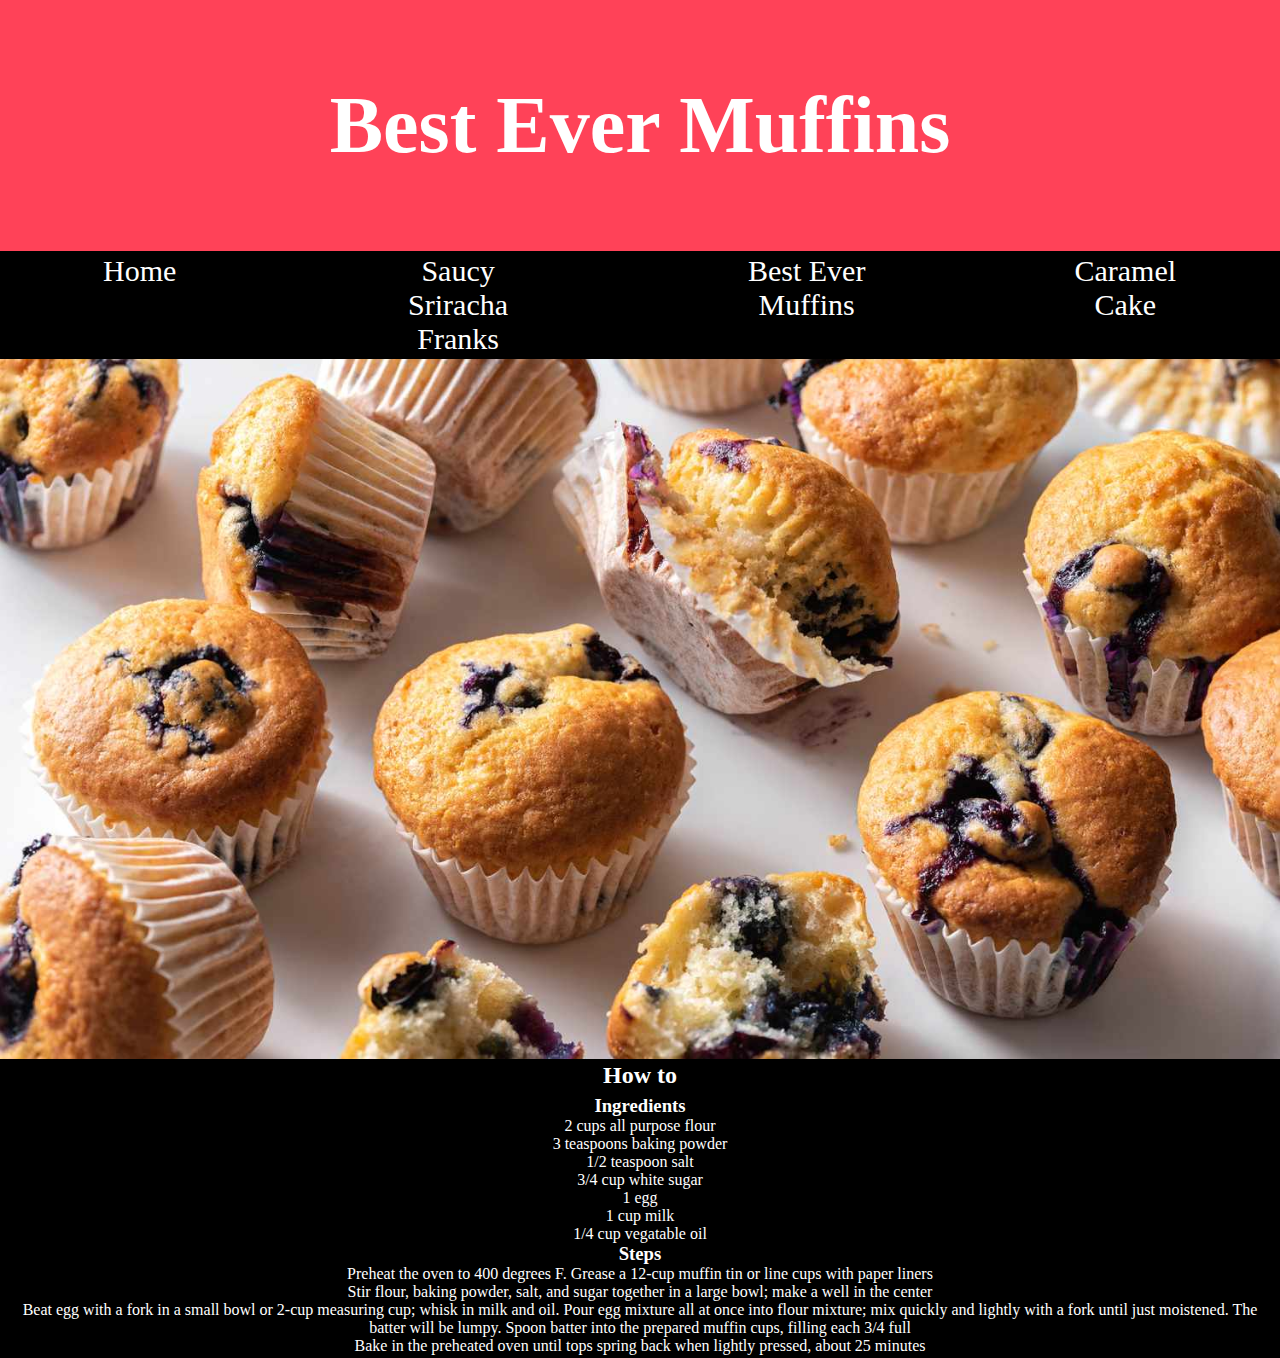
==== recipes/bem.html @ 9f04fd2d "Replaced recipes with new ones and renamed files" ====
<!DOCTYPE html>
<html lang="en">
<head>
    <meta charset="UTF-8">
    <meta http-equiv="X-UA-Compatible" content="IE=edge">
    <meta name="viewport" content="width=device-width, initial-scale=1.0">
    <title>Best Ever Muffins</title>
    <link href="recipestyles.css" rel="stylesheet">
</head>
<body>
    <h1 class="header main">Best Ever Muffins</h1>
    <ul class="navigation">
        <li><a href="../index.html">Home</a></li>
        <li><a href="../recipes/ssf.html">Saucy Sriracha Franks</a></li>
        <li><a href="../recipes/bem.html">Best Ever Muffins</a></li>
        <li><a href="../recipes/carca.html">Caramel Cake</a></li>
    </ul>
    <img src="../images/muffins.jpg" alt="muffins">
<div class="container">
    <h2>How to</h2>
</div>
<div class="container2">
    <div class="ingredients">
        <h3>Ingredients</h3>
        <ul>
            <li>2 cups all purpose flour</li>
            <li>3 teaspoons baking powder</li>
            <li>1/2 teaspoon salt</li>
            <li>3/4 cup white sugar</li>
            <li>1 egg</li>
            <li>1 cup milk</li>
            <li>1/4 cup vegatable oil</li>
        </ul>
    </div>
    <div class="steps">
        <h3>Steps</h3>
        <ol>
            <li>Preheat the oven to 400 degrees F. Grease a 12-cup muffin tin or line cups with paper liners</li>
            <li>Stir flour, baking powder, salt, and sugar together in a large bowl; make a well in the center</li>
            <li>Beat egg with a fork in a small bowl or 2-cup measuring cup; whisk in milk and oil. Pour egg mixture all at once into flour mixture; mix quickly and lightly with a fork until just moistened. The batter will be lumpy. Spoon batter into the prepared muffin cups, filling each 3/4 full</li>
            <li>Bake in the preheated oven until tops spring back when lightly pressed, about 25 minutes</li>
        </ol>
    </div>
</div>
</body>
</html>
---- recipes/recipestyles.css ----
* {
    margin: 0;
    padding: 0;
}
body {
    background-color: #faf7f8;
    font-family: 'Times New Roman', Times, serif;
    color: #ff4258;
}
.header {
    background-color: #ff4258;
    margin: auto;
    text-align: center;
    padding: 80px;
    font-size: 80px;
}
.header.main {
    color: white;
}
/*Unordered list box around the lists*/
ul.navigation {
    display: flex;
    justify-content: center;
    background-color: black;
    font-size: 30px;
    text-align: center;
    padding: 3px;
    list-style: none;
}
/*The list boxes inside the unordered list box*/
.navigation li {
    padding: 0px 100px;
}
a {
    color: white;
    text-decoration: none;
}
/*Color of the link*/
a:link {
    color: white;
}
/*On anchor hover*/
a:hover {
    color: #ff4258;
    text-decoration: underline;
}
/*On achor active*/
a:active {
    color: #fc818f;
}
li {
    text-align: center;
}
/*All images inside container*/
img {
    object-fit: cover;
    height: 700px;
    width: 100%;
    display: block;
}
.container, .container2 {
    background-color: black;
    text-align: center;
    color: white;
    padding: 3px;
}
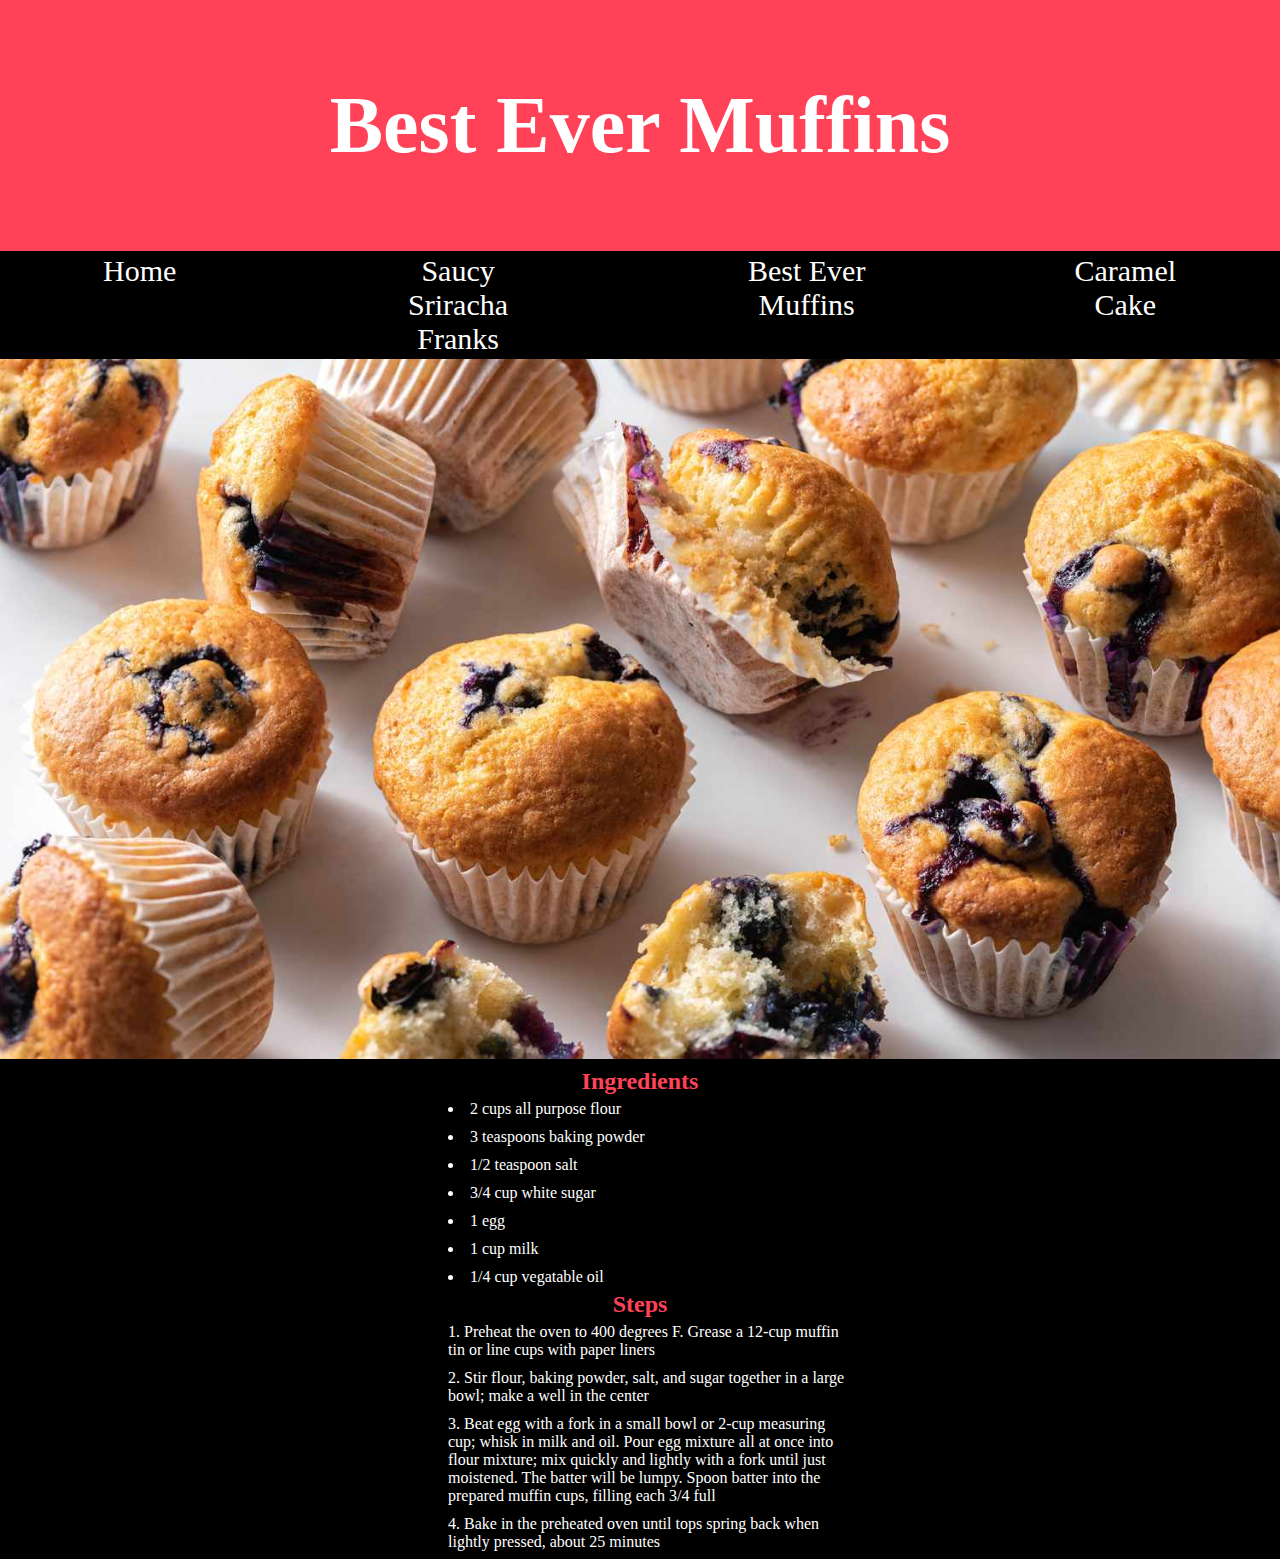
==== commit cc6242e0: "Realigned text in recipestyles" ====
--- a/recipes/bem.html
+++ b/recipes/bem.html
@@ -17,11 +17,10 @@
     </ul>
     <img src="../images/muffins.jpg" alt="muffins">
 <div class="container">
-    <h2>How to</h2>
 </div>
 <div class="container2">
     <div class="ingredients">
-        <h3>Ingredients</h3>
+        <h2>Ingredients</h2>
         <ul>
             <li>2 cups all purpose flour</li>
             <li>3 teaspoons baking powder</li>
@@ -33,7 +32,7 @@
         </ul>
     </div>
     <div class="steps">
-        <h3>Steps</h3>
+        <h2>Steps</h2>
         <ol>
             <li>Preheat the oven to 400 degrees F. Grease a 12-cup muffin tin or line cups with paper liners</li>
             <li>Stir flour, baking powder, salt, and sugar together in a large bowl; make a well in the center</li>
--- a/recipes/recipestyles.css
+++ b/recipes/recipestyles.css
@@ -6,6 +6,10 @@
     background-color: #faf7f8;
     font-family: 'Times New Roman', Times, serif;
     color: #ff4258;
+}
+h2, h3 {
+    color: #ff4258;
+    font-size: x-large;
 }
 .header {
     background-color: #ff4258;
@@ -63,4 +67,16 @@
     text-align: center;
     color: white;
     padding: 3px;
+}
+.container2 ul, .container2 ol {
+    color: white;
+    margin-left: 1em;
+    list-style-position: inside;
+}
+.container2 ul li, .container2 ol li {
+    text-align: left;
+    padding: 5px;
+    margin-left: auto;
+    margin-right: auto;
+    width: 400px;
 }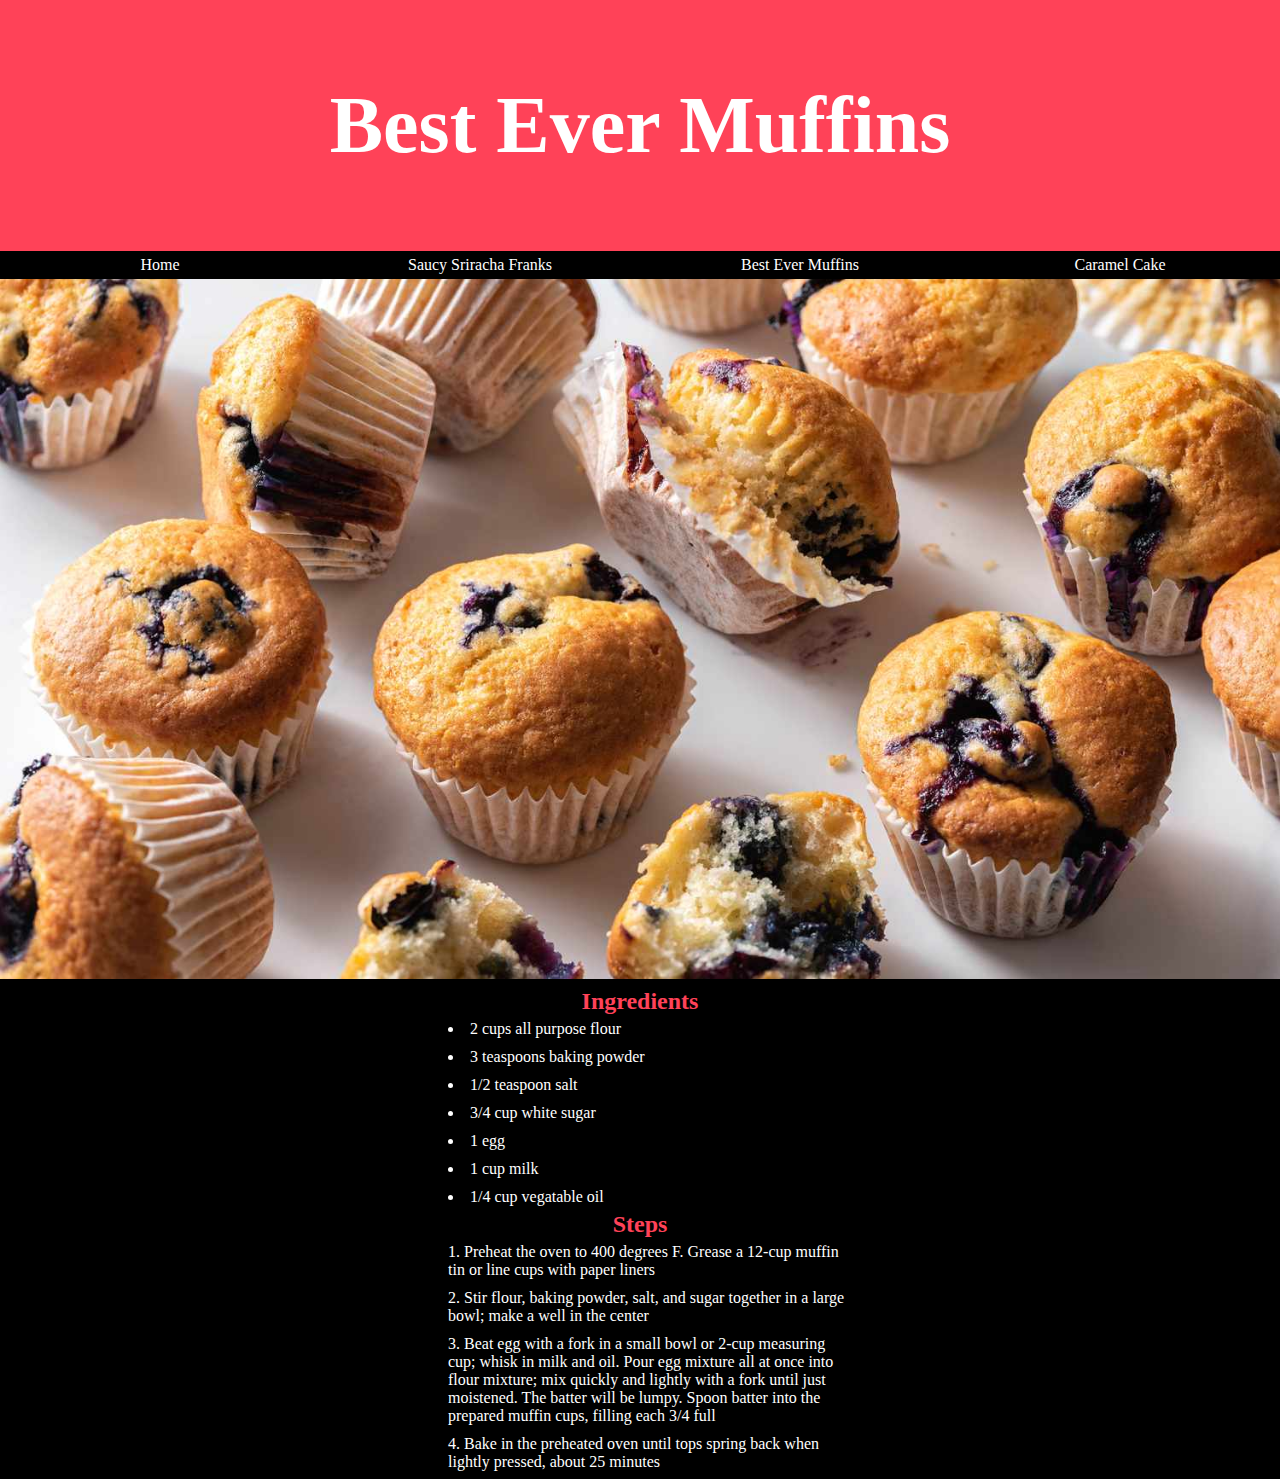
==== commit 2837cf6a: "Replaced navigation with div flex container items" ====
--- a/recipes/bem.html
+++ b/recipes/bem.html
@@ -9,12 +9,12 @@
 </head>
 <body>
     <h1 class="header main">Best Ever Muffins</h1>
-    <ul class="navigation">
-        <li><a href="../index.html">Home</a></li>
-        <li><a href="../recipes/ssf.html">Saucy Sriracha Franks</a></li>
-        <li><a href="../recipes/bem.html">Best Ever Muffins</a></li>
-        <li><a href="../recipes/carca.html">Caramel Cake</a></li>
-    </ul>
+    <div class="flex-container">
+        <div><a href="../index.html">Home</a></div>
+        <div><a href="../recipes/ssf.html">Saucy Sriracha Franks</a></div>
+        <div><a href="../recipes/bem.html">Best Ever Muffins</a></div>
+        <div><a href="../recipes/carca.html">Caramel Cake</a></div>
+    </div>
     <img src="../images/muffins.jpg" alt="muffins">
 <div class="container">
 </div>
--- a/recipes/recipestyles.css
+++ b/recipes/recipestyles.css
@@ -20,20 +20,6 @@
 }
 .header.main {
     color: white;
-}
-/*Unordered list box around the lists*/
-ul.navigation {
-    display: flex;
-    justify-content: center;
-    background-color: black;
-    font-size: 30px;
-    text-align: center;
-    padding: 3px;
-    list-style: none;
-}
-/*The list boxes inside the unordered list box*/
-.navigation li {
-    padding: 0px 100px;
 }
 a {
     color: white;
@@ -79,4 +65,13 @@
     margin-left: auto;
     margin-right: auto;
     width: 400px;
+}
+.flex-container {
+    display: flex;
+    text-align: center;
+}
+.flex-container div {
+    background-color: black;
+    padding: 5px;
+    flex: 1;
 }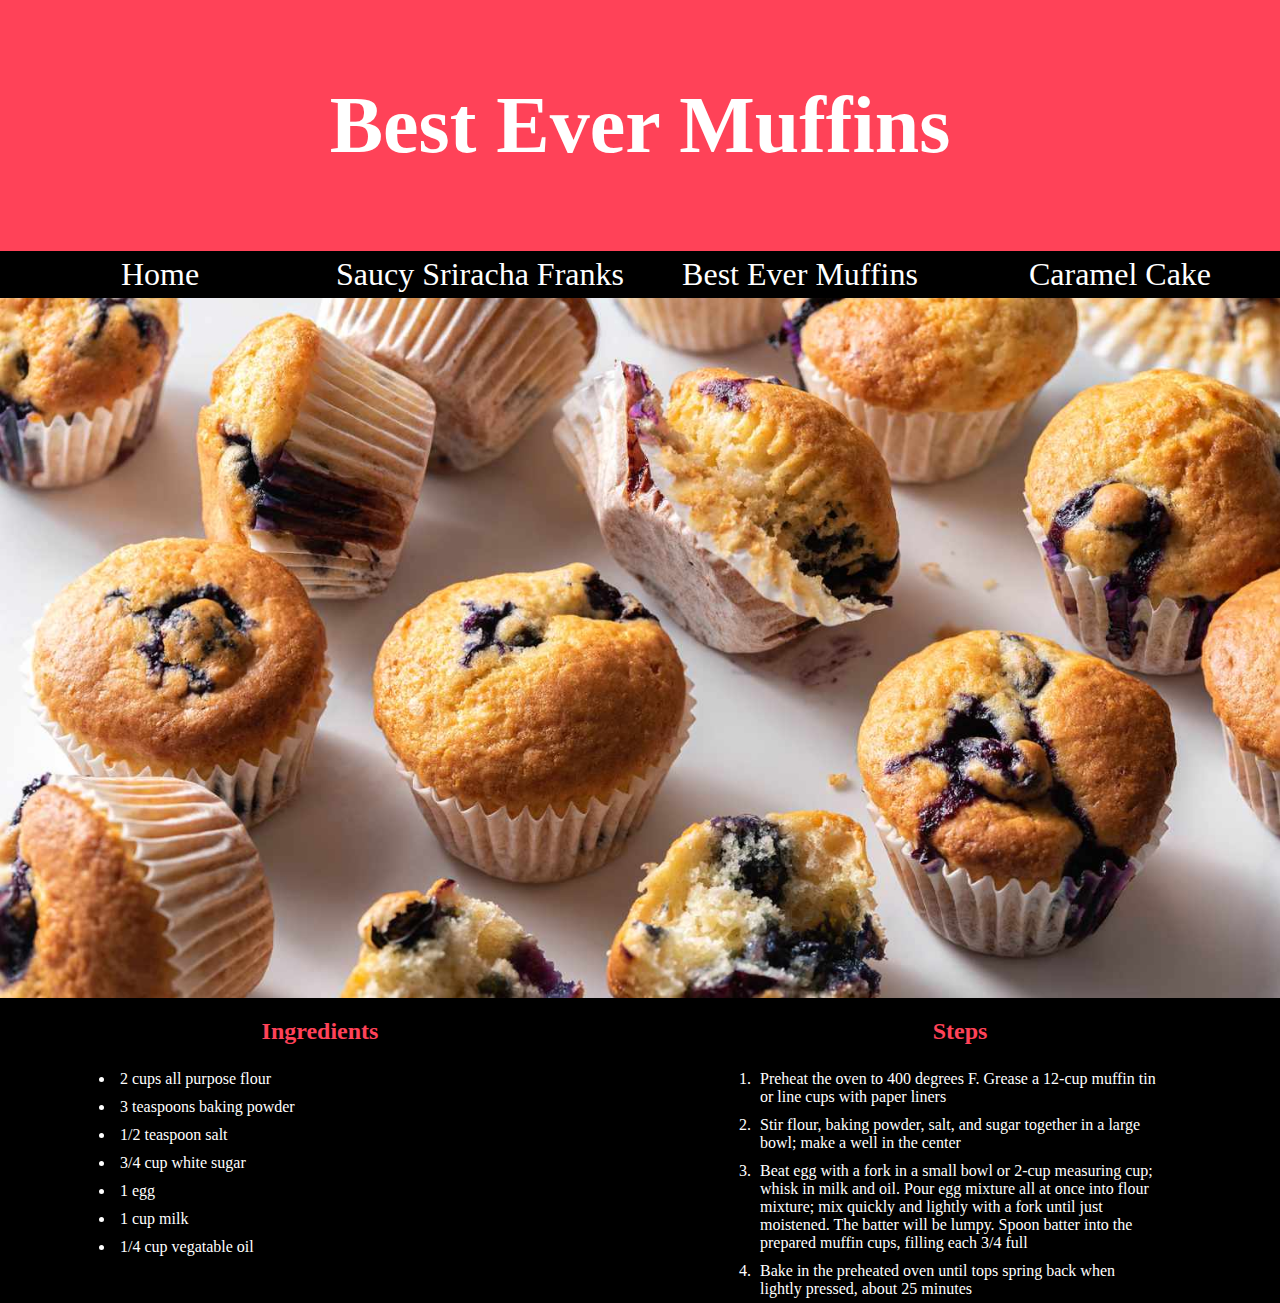
==== commit 5b6a6925: "Replaced recipe links to work correctly" ====
--- a/recipes/bem.html
+++ b/recipes/bem.html
@@ -11,9 +11,9 @@
     <h1 class="header main">Best Ever Muffins</h1>
     <div class="flex-container">
         <div><a href="../index.html">Home</a></div>
-        <div><a href="../recipes/ssf.html">Saucy Sriracha Franks</a></div>
-        <div><a href="../recipes/bem.html">Best Ever Muffins</a></div>
-        <div><a href="../recipes/carca.html">Caramel Cake</a></div>
+        <div><a href="./ssf.html">Saucy Sriracha Franks</a></div>
+        <div><a href="./bem.html">Best Ever Muffins</a></div>
+        <div><a href="./carca.html">Caramel Cake</a></div>
     </div>
     <img src="../images/muffins.jpg" alt="muffins">
 <div class="container">
--- a/recipes/recipestyles.css
+++ b/recipes/recipestyles.css
@@ -48,24 +48,6 @@
     width: 100%;
     display: block;
 }
-.container, .container2 {
-    background-color: black;
-    text-align: center;
-    color: white;
-    padding: 3px;
-}
-.container2 ul, .container2 ol {
-    color: white;
-    margin-left: 1em;
-    list-style-position: inside;
-}
-.container2 ul li, .container2 ol li {
-    text-align: left;
-    padding: 5px;
-    margin-left: auto;
-    margin-right: auto;
-    width: 400px;
-}
 .flex-container {
     display: flex;
     text-align: center;
@@ -74,4 +56,24 @@
     background-color: black;
     padding: 5px;
     flex: 1;
+    font-size: xx-large;
+}
+.container2 {
+    display: flex;
+    text-align: center;
+}
+.container2 div {
+    flex: 1;
+    background-color: black;
+}
+.container2 h2 {
+    padding: 20px;
+}
+.container2 ul li, .container2 ol li {
+    text-align: left;
+    padding: 5px;
+    margin-left: auto;
+    margin-right: auto;
+    width: 400px;
+    color: white;
 }